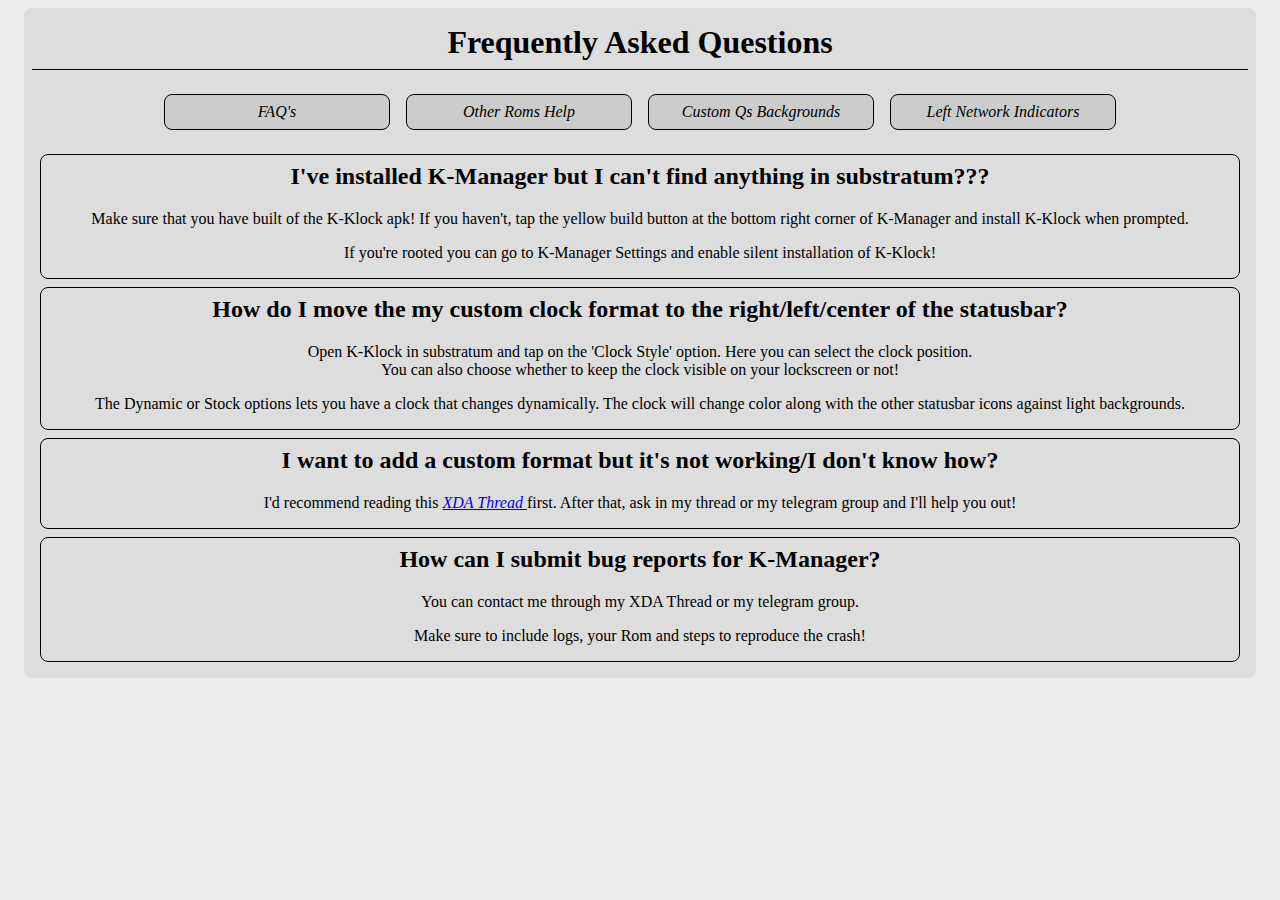
==== app/src/main/assets/html/index.html @ a9a62382 "Make the help section look better" ====
<!DOCTYPE html>
<html lang="en">
    <head>
        <meta charset="utf-8"/>
        <title>K-Manager</title>
        <link rel="stylesheet" href="styles.css"/>

    </head>

    <body>

    	<header>
    		<h1>Frequently Asked Questions</h1>


    	</header>

    	<nav>
    		
    			<a href="">FAQ's</a>
    			<a href="otherroms.html">Other Roms Help</a>
    			<a href="qsbg.html">Custom Qs Backgrounds</a>
    			<a href="left.html">Left Network Indicators</a>

    		

    	</nav>

    	<main>
    		
    		<ul>
		        <li>
		        	<section>

			            <h1>I've installed K-Manager but I can't find anything in substratum???</h1>

			            <p>
			            	Make sure that you have built of the K-Klock apk! If you haven't, tap the yellow build button at the bottom right corner of K-Manager and install K-Klock when prompted.
			            </p>
			            <p>
			            	If you're rooted you can go to K-Manager Settings and enable silent installation of K-Klock!
			            </p>

		       		</section>
		    	</li>

				<li>    
				    <section>

			            <h1>
			            	How do I move the my custom clock format to the right/left/center of the statusbar?
			            </h1>
			            <p>
			                Open K-Klock in substratum and tap on the 'Clock Style' option. Here you can select the clock position.<br/>
			                You can also choose whether to keep the clock visible on your lockscreen or not!
			            </p>
			            <p>
			                The Dynamic or Stock options lets you have a clock that changes dynamically.
			                The clock will change color along with the other statusbar icons against light backgrounds.
			            </p>

	        		</section>
	        	</li>

			   <li>     
			   		<section>

			            <h1>I want to add a custom format but it's not working/I don't know how?</h1>
			            <p>
			                I'd recommend reading this
			                 <a href="https://forum.xda-developers.com/showthread.php?t=2713812">XDA Thread
			                 </a> first.
			                After that, ask in my thread or my telegram group and I'll help you out!
			            </p>

			        </section>
			    </li>

			    <li>
			    	<section>
			    		
			    		<h1>How can I submit bug reports for K-Manager?</h1>

			    		<p>
			    			You can contact me through my XDA Thread or my telegram group.
			    		</p>
			    		<p>
			    			Make sure to include logs, your Rom and steps to reproduce the crash!
			    		</p>

			    	</section>
			    </li>

        </ul>


    	</main>


    </body>

</html>
---- app/src/main/assets/html/styles.css ----
/* core */

html {
    background-color: #eee;
}

* {
  padding: 0;
  margin: 0;
}

body {
  font-size: 16px;
  width: 95%;
  margin: 0.5em auto;
  padding: 0.5em;
  background-color: #ddd;
  border-radius: 0.5em;
  text-align: center;
}

a {
  font-style: italic;
}

/* Header */
header {
  padding: 0.5em;
  border-bottom: 0.08em solid black;
  margin-bottom: 0.5em;
}

/* Nav */
nav {
  display: flex;
  justify-content: center;
  flex-flow: row wrap;
  margin: 1em;
}

nav a {
  margin: 0.5em;
  padding: 0.5em 2em;
  flex-basis: 10em;
  border: 0.0625em solid black;
  text-decoration: none;
  color: black;
  border-radius: 0.5em;
  background-color: #ccc;
}

/* Main */

main {
  margin: 0.5em;
}

main li {
  list-style: none;
  border: 0.0625em solid black;
  padding: 0.5em;
  border-radius: 0.5em;
  margin-bottom: 0.5em;
}

main li li {
  background-color: #eee;
}

main h1 {
  font-size: 1.5em;
  margin-bottom: 0.5em;
}

main p {
  padding: 0.5em 0em;
}

footer {
  margin-top: 1em;
  border: 0.0625 dashed black;
  border-radius: 0.5em;
  background-color: #eee;
  font-family: monospace;
}
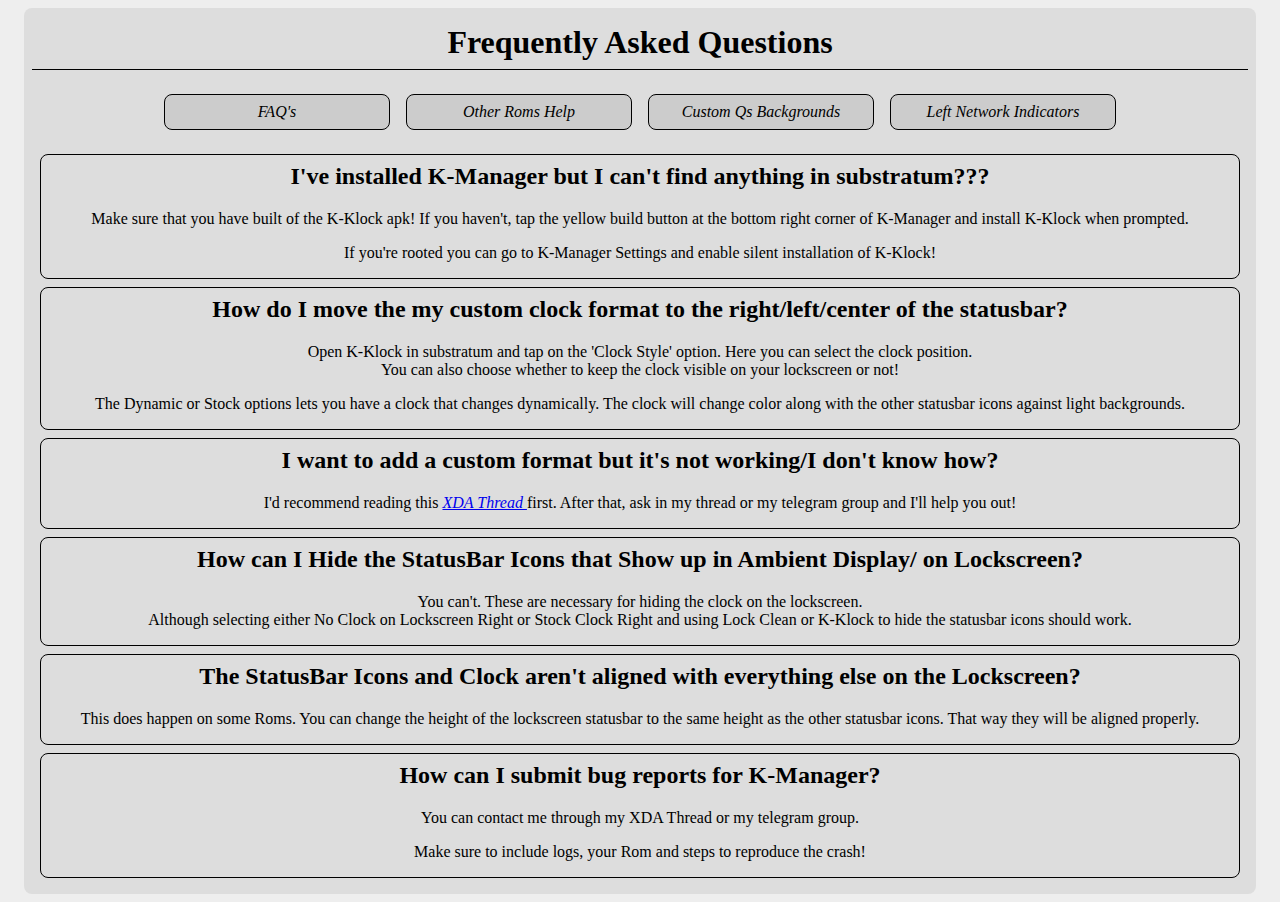
==== commit 52be27df: "Update FAQs with info about the Lockscreen StatusBar" ====
--- a/app/src/main/assets/html/index.html
+++ b/app/src/main/assets/html/index.html
@@ -21,6 +21,7 @@
     			<a href="otherroms.html">Other Roms Help</a>
     			<a href="qsbg.html">Custom Qs Backgrounds</a>
     			<a href="left.html">Left Network Indicators</a>
+
 
     		
 
@@ -76,6 +77,32 @@
 			        </section>
 			    </li>
 
+				<li>
+					<section>
+
+						<h1>How can I Hide the StatusBar Icons that Show up in Ambient Display/ on Lockscreen?</h1>
+						<p>
+							You can't. These are necessary for hiding the clock on the lockscreen. <br>
+							Although selecting either No Clock on Lockscreen Right or Stock Clock Right and using Lock Clean or K-Klock to hide the
+							statusbar icons should  work.
+						</p>
+
+					</section>
+				</li>
+
+				<li>
+					<section>
+
+						<h1>The StatusBar Icons and Clock aren't aligned with everything else on the Lockscreen?</h1>
+						<p>
+							This does happen on some Roms.
+							You can change the height of the lockscreen statusbar to the same height as the other statusbar icons.
+							That way they will be aligned properly.
+						</p>
+
+					</section>
+				</li>
+
 			    <li>
 			    	<section>
 			    		
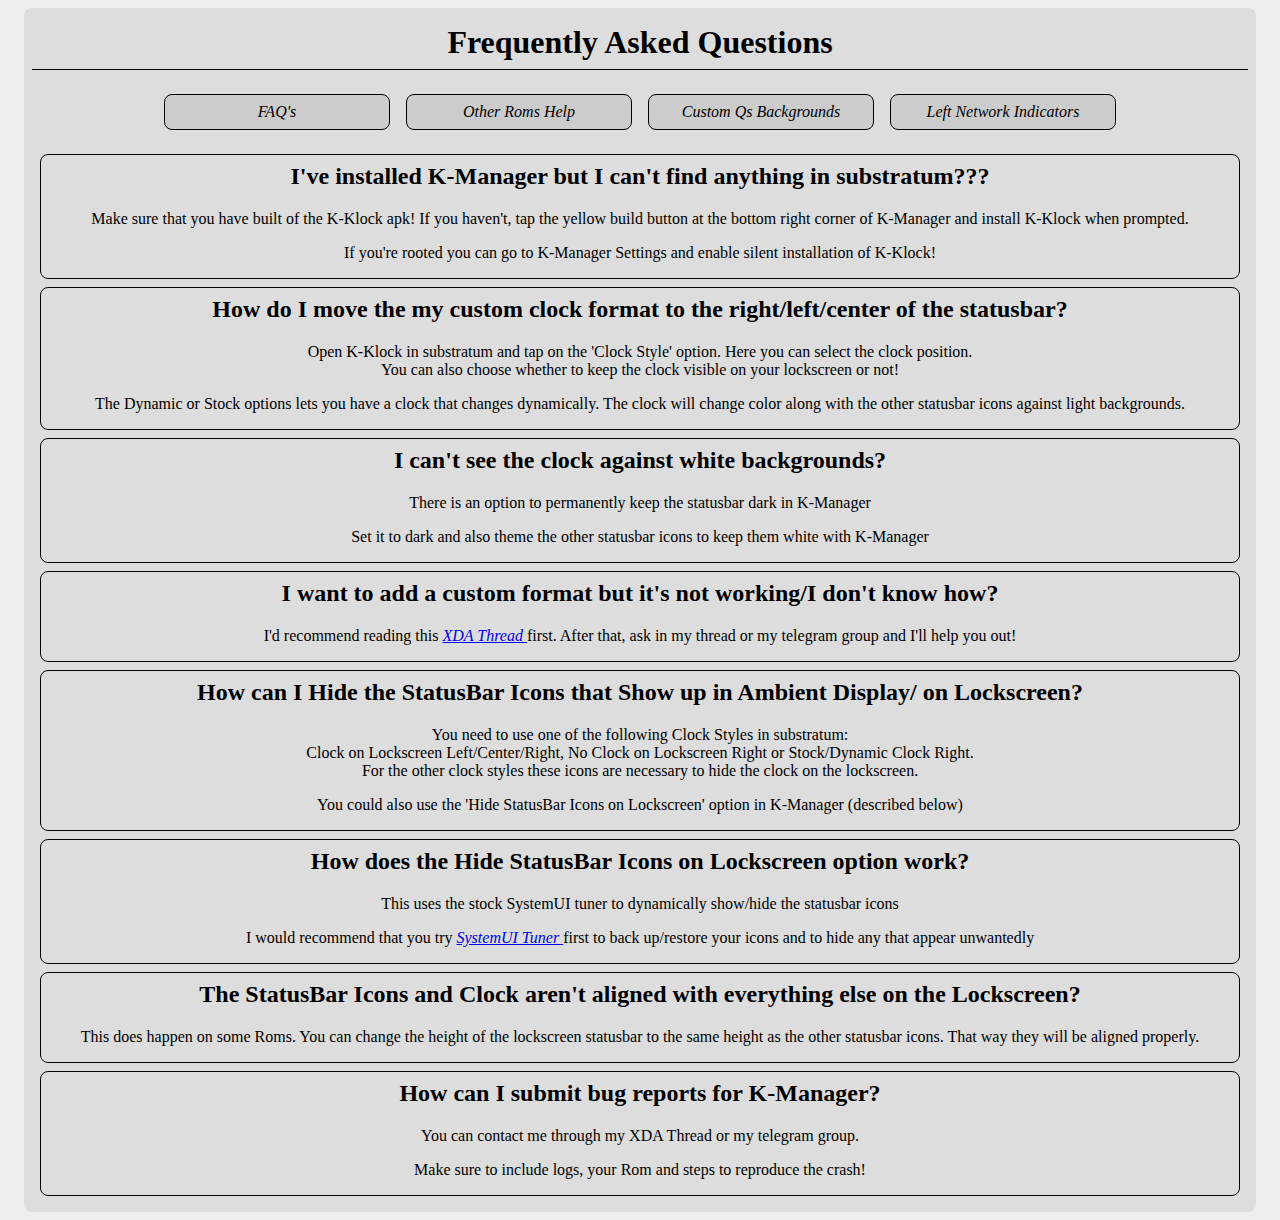
==== commit 71535718: "Update other roms guide and faqs" ====
--- a/app/src/main/assets/html/index.html
+++ b/app/src/main/assets/html/index.html
@@ -63,6 +63,22 @@
 	        		</section>
 	        	</li>
 
+                <li>
+                    <section>
+
+                        <h1>
+                            I can't see the clock against white backgrounds?
+                        </h1>
+                        <p>
+                            There is an option to permanently keep the statusbar dark in K-Manager
+                        </p>
+                        <p>
+                            Set it to dark and also theme the other statusbar icons to keep them white with K-Manager
+                        </p>
+
+                    </section>
+                </li>
+
 			   <li>     
 			   		<section>
 
@@ -82,13 +98,33 @@
 
 						<h1>How can I Hide the StatusBar Icons that Show up in Ambient Display/ on Lockscreen?</h1>
 						<p>
-							You can't. These are necessary for hiding the clock on the lockscreen. <br>
-							Although selecting either No Clock on Lockscreen Right or Stock Clock Right and using Lock Clean or K-Klock to hide the
-							statusbar icons should  work.
+							You need to use one of the following Clock Styles in substratum:<br>
+							Clock on Lockscreen Left/Center/Right, No Clock on Lockscreen Right or Stock/Dynamic Clock Right.<br>
+                            For the other clock styles these icons are necessary to hide the clock on the lockscreen.
 						</p>
+                        <p>
+                            You could also use the 'Hide StatusBar Icons on Lockscreen' option in K-Manager (described below)
+                        </p>
 
 					</section>
 				</li>
+
+                <li>
+                    <section>
+
+                        <h1>How does the Hide StatusBar Icons on Lockscreen option work?</h1>
+                        <p>
+                            This uses the stock SystemUI tuner to dynamically show/hide the statusbar icons
+                        </p>
+                        <p>
+                            I would recommend that you try <a href="https://play.google.com/store/apps/details?id=com.zacharee1.systemuituner&hl=en">
+                            SystemUI Tuner
+                        </a>
+                            first to back up/restore your icons and to hide any that appear unwantedly
+                        </p>
+
+                    </section>
+                </li>
 
 				<li>
 					<section>
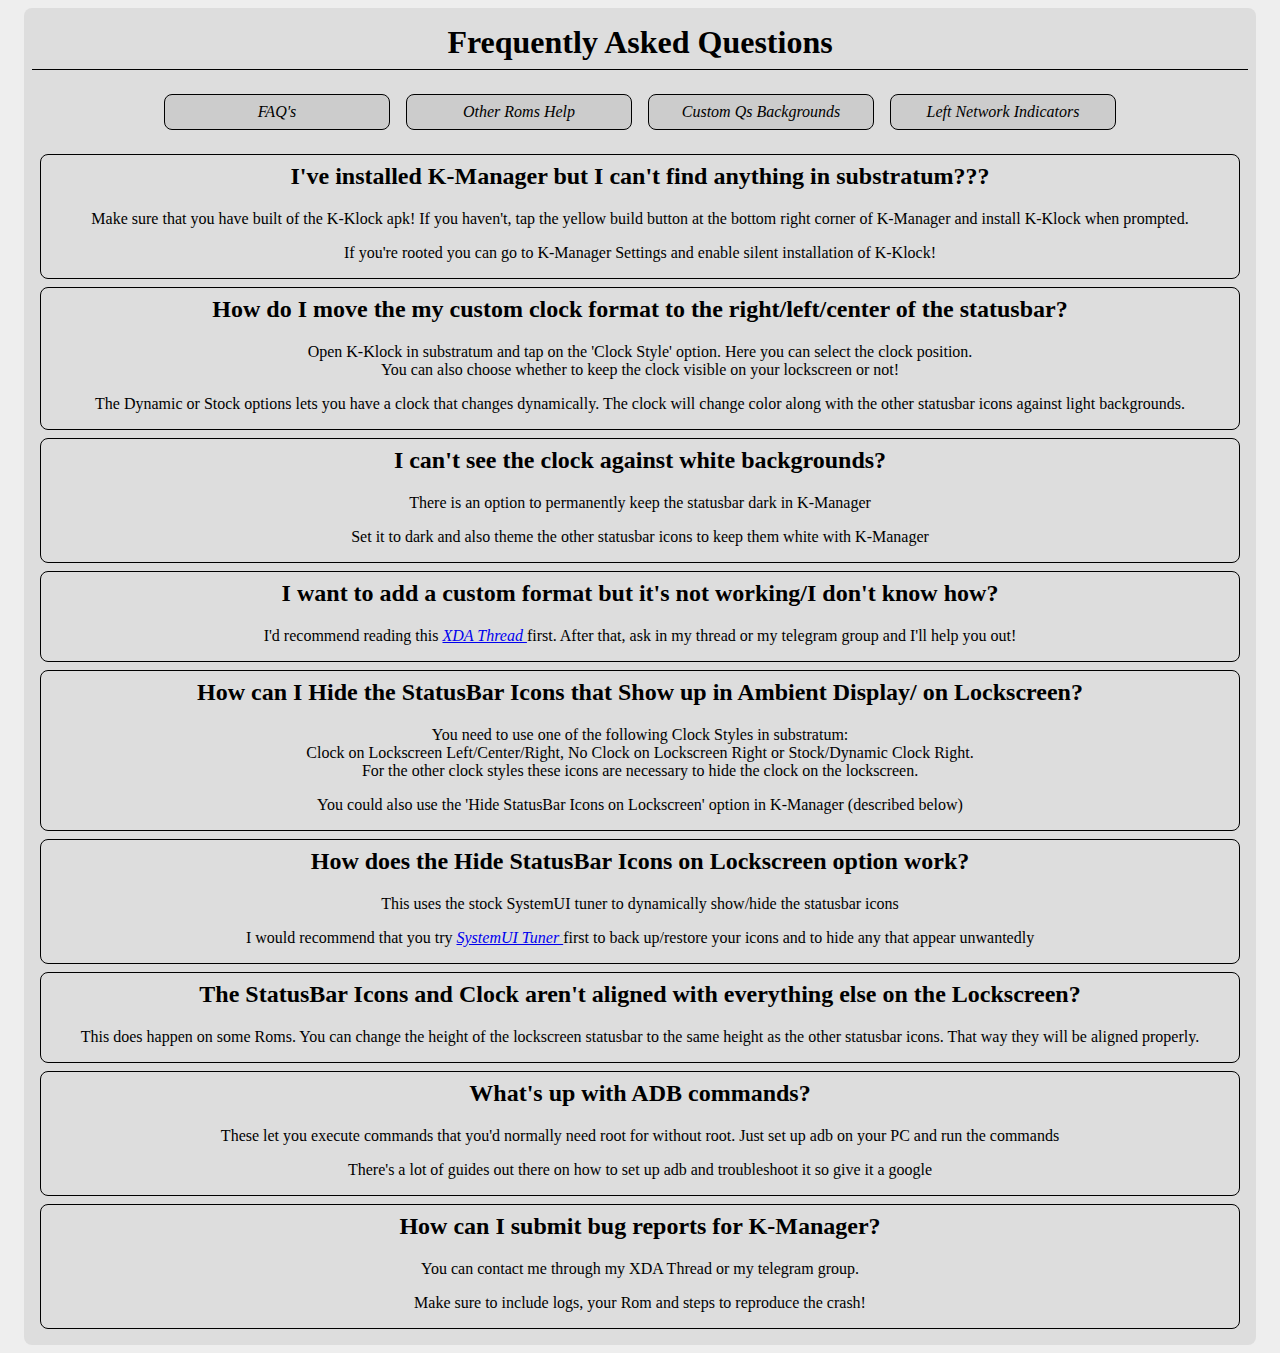
==== commit a49c58c4: "Add adb into FAQ's" ====
--- a/app/src/main/assets/html/index.html
+++ b/app/src/main/assets/html/index.html
@@ -139,6 +139,22 @@
 					</section>
 				</li>
 
+                <li>
+                    <section>
+
+                        <h1>What's up with ADB commands?</h1>
+
+                        <p>
+                            These let you execute commands that you'd normally need root for without root.
+							Just set up adb on your PC and run the commands
+                        </p>
+                        <p>
+                            There's a lot of guides out there on how to set up adb and troubleshoot it so give it a google
+                        </p>
+
+                    </section>
+                </li>
+
 			    <li>
 			    	<section>
 			    		
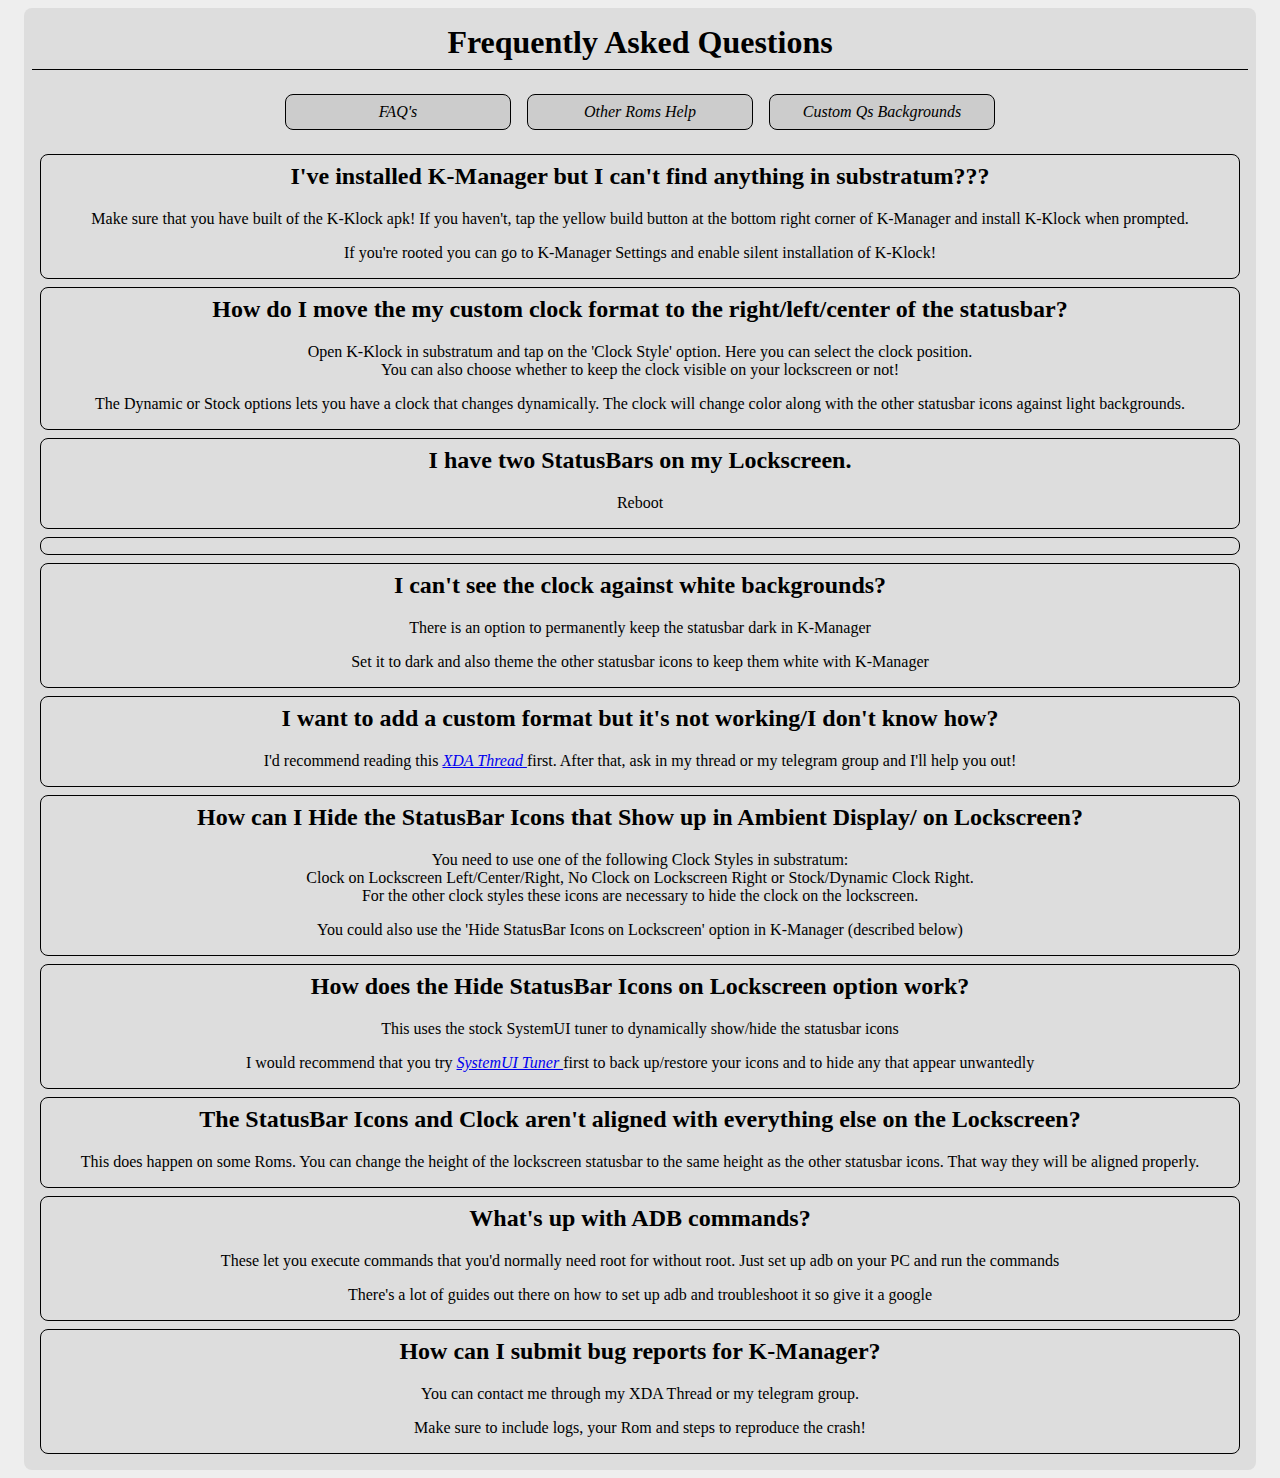
==== commit e31cb9f1: "Make compatible with LG Oreo. SystemUI.apk can now be copied automatically even without root. Add ba" ====
--- a/app/src/main/assets/html/index.html
+++ b/app/src/main/assets/html/index.html
@@ -20,7 +20,6 @@
     			<a href="">FAQ's</a>
     			<a href="otherroms.html">Other Roms Help</a>
     			<a href="qsbg.html">Custom Qs Backgrounds</a>
-    			<a href="left.html">Left Network Indicators</a>
 
 
     		
@@ -63,7 +62,22 @@
 	        		</section>
 	        	</li>
 
-                <li>
+				<li>
+					<section>
+
+						<h1>
+							I have two StatusBars on my Lockscreen.
+						</h1>
+						<p>
+							Reboot
+						</p>
+
+					</section>
+				</li>
+
+				<li>
+
+				<li>
                     <section>
 
                         <h1>
